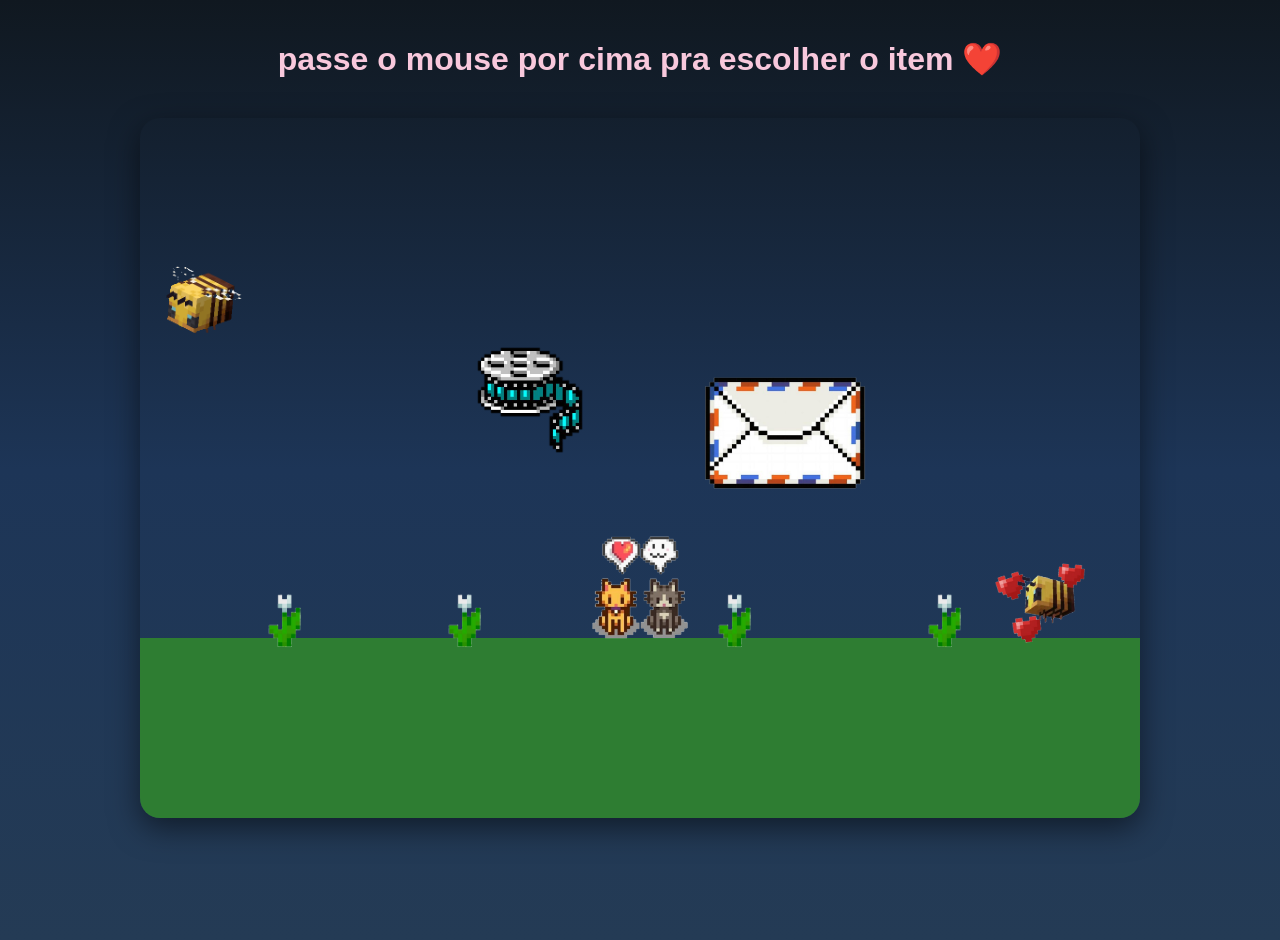
==== index.html @ 7d1fc45b "Add files via upload" ====
<!doctype html>
<html lang="pt-br">
  <head>
    <meta charset="UTF-8" />
    <meta name="viewport" content="width=device-width, initial-scale=1.0" />
    <link rel="stylesheet" href="style.css" />
    <title>Carta</title>
  </head>

  <body>
    <header class="titulo">
      <h1>passe o mouse por cima pra escolher o item ❤️</h1>
    </header>

    <section class="items">
      <a href="video/video.html">
        <img class="videoImagem" src="img/1001375992.png" alt="Vídeo" />
      </a>
      <a href="carta/carta.html">
        <img class="carta" src="img/1001375988.png" alt="Carta" />
      </a>

      <img class="gatinhos" src="img/1001376013.png" alt="Gatinhos" />

      <img class="abelha" src="img/1001376016.png" alt="Abelha" />

      <img class="flor flor1" src="img/1001376019.png" alt="Flor 1" />
      <img class="flor flor2" src="img/1001376019.png" alt="Flor 2" />
      <img class="flor flor3" src="img/1001376019.png" alt="Flor 3" />
      <img class="flor flor4" src="img/1001376019.png" alt="Flor 4" />

      <img
        class="abelhavoando"
        src="img/1001376005-ezgif.com-gif-maker.gif"
        alt="Abelha Voando"
      />
    </section>
  </body>
</html>
---- style.css ----
* {
  margin: 0;
  padding: 0;
  box-sizing: border-box;
}

img,
video {
  max-width: 100%;
  display: block;
}

body {
  min-height: 100vh;
  background: linear-gradient(to bottom, #101820, #1d3557, #243b55);
  overflow-x: hidden; /* Permite scroll vertical se necessário, mas evita quebra horizontal */
  font-family: Arial, sans-serif;
}

.titulo {
  text-align: center;
  margin-top: 40px;
  color: #f8c8dc;
  padding: 0 10px;
}

.items {
  position: relative;
  max-width: 1000px;
  width: 100%; /* Garante que se adapte a telas menores */
  height: 700px;
  margin: 40px auto;
  overflow: hidden;
  border-radius: 20px;
  box-shadow: 0 10px 30px rgba(0, 0, 0, 0.5); /* Um efeitozinho de sombra fica lindo aqui */
}

/* O CHÃO DE GRAMA */
.items::after {
  content: "";
  position: absolute;
  bottom: 0;
  width: 100%;
  height: 180px;
  background: #2e7d32;
  z-index: 1;
}

.videoImagem {
  width: 220px;
  position: absolute;
  top: 180px;
  left: 280px;
  z-index: 5;
  cursor: pointer;
  transition: transform 0.3s ease;
}

.videoImagem:hover {
  transform: scale(1.05);
}

.carta {
  width: 250px;
  position: absolute;
  top: 190px;
  left: 520px;
  z-index: 5;
  cursor: pointer;
  transition: transform 0.3s ease;
}

.carta:hover {
  transform: scale(1.05);
}

/* AJUSTADO: Subi um pouco os gatinhos para ficarem "atrás" ou "em cima" da grama corretamente */
.gatinhos {
  width: 220px;
  position: absolute;
  bottom: 120px; /* Teste aumentar se achar que eles sumiram muito na grama */
  left: 50%;
  transform: translateX(-50%);
  z-index: 4; /* Fica acima da grama (z-index 1) */
}

.abelha {
  width: 120px;
  position: absolute;
  bottom: 170px;
  right: 40px;
  z-index: 4;
}

/* AJUSTADO: Flores agora aparecem acima da grama */
.flor {
  width: 90px;
  position: absolute;
  bottom: 130px; /* Subi para brotarem de dentro da grama */
  z-index: 2; /* Acima do z-index 1 da grama */
}

.flor1 {
  left: 100px;
}
.flor2 {
  left: 280px;
}
.flor3 {
  left: 550px;
}
.flor4 {
  left: 760px;
}

.abelhavoando {
  width: 120px;
  position: absolute;
  top: 120px;
  left: 0;
  z-index: 10;
  animation: voar 8s infinite ease-in-out;
}

@keyframes voar {
  0% {
    left: 0;
    top: 180px;
  }
  25% {
    left: 250px;
    top: 100px;
  }
  50% {
    left: 550px;
    top: 220px;
  }
  75% {
    left: 850px;
    top: 120px;
  }
  100% {
    left: 0;
    top: 180px;
  }
}
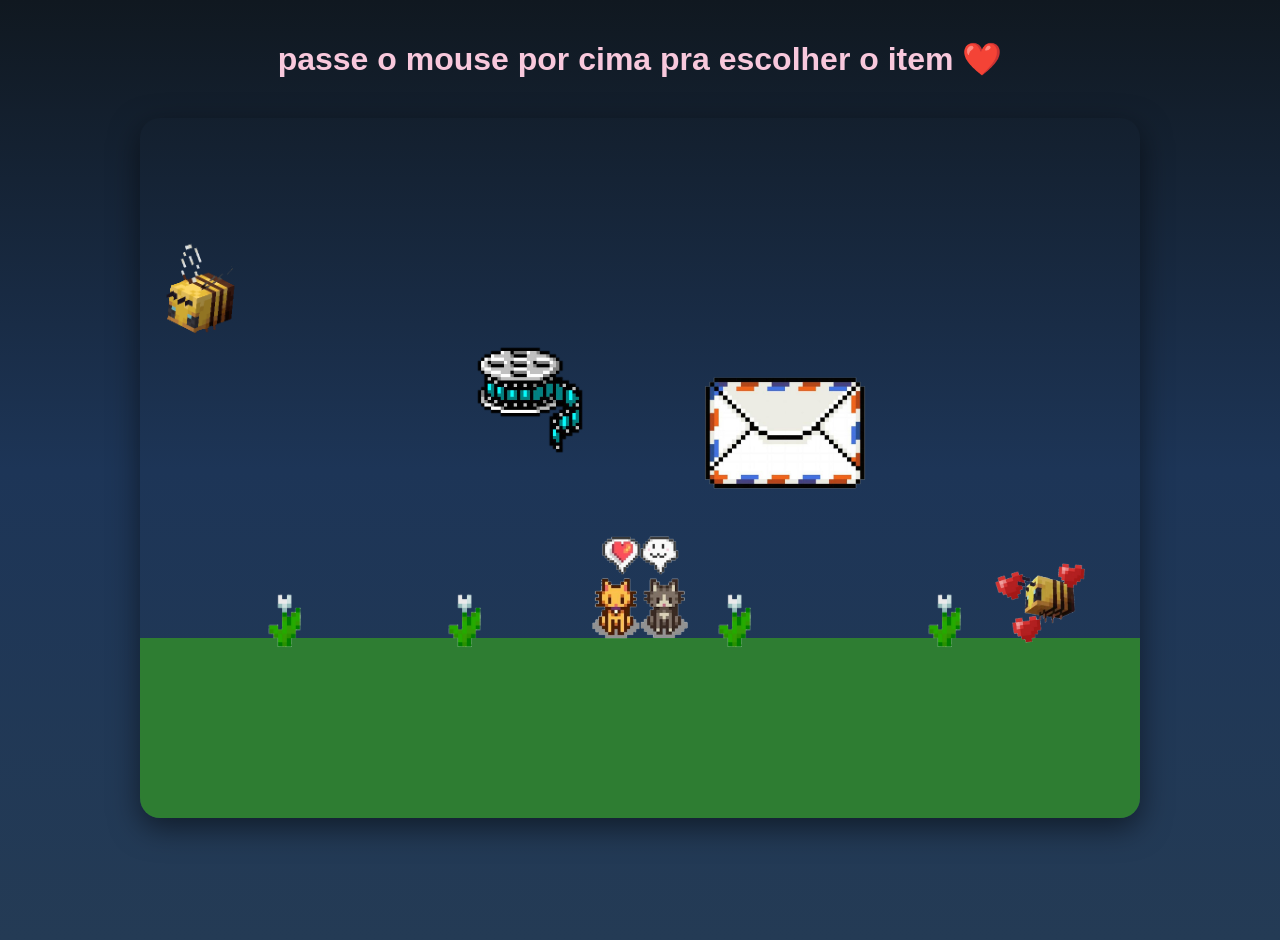
==== commit 6aaffb7e: "Add files via upload" ====
--- a/index.html
+++ b/index.html
@@ -16,6 +16,7 @@
       <a href="video/video.html">
         <img class="videoImagem" src="img/1001375992.png" alt="Vídeo" />
       </a>
+
       <a href="carta/carta.html">
         <img class="carta" src="img/1001375988.png" alt="Carta" />
       </a>
